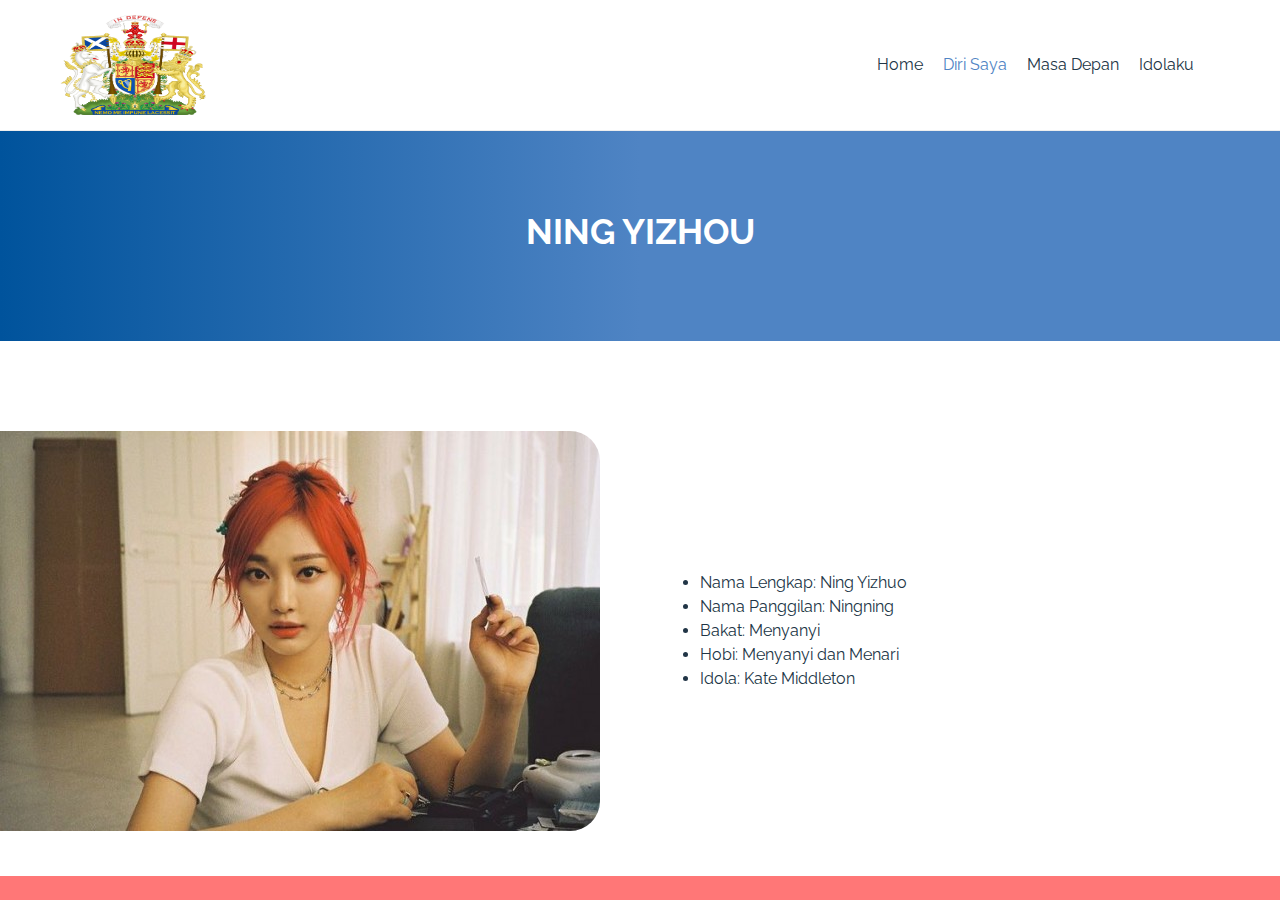
==== dirisaya.html @ f2fcc7c2 "Add files via upload" ====
<!DOCTYPE html>
<html lang="en">
    <head>
        <meta charset="utf-8">
        <title>Website Profile</title>
        <meta content="width=device-width, initial-scale=1.0" name="viewport">
        <meta content="Bootstrap Agency Template" name="keywords">
        <meta content="Bootstrap Agency Template" name="description">

        <!-- Google Font -->
        <link href="https://fonts.googleapis.com/css2?family=Raleway:wght@100;200;300;400;500;600;700;800;900&display=swap" rel="stylesheet"> 
        
        <!-- CSS Libraries -->
        <link href="https://stackpath.bootstrapcdn.com/bootstrap/4.4.1/css/bootstrap.min.css" rel="stylesheet">
        <link href="https://cdnjs.cloudflare.com/ajax/libs/font-awesome/5.10.0/css/all.min.css" rel="stylesheet">
        <link href="lib/slick/slick.css" rel="stylesheet">
        <link href="libs/slick/slick-theme.css" rel="stylesheet">
        <link href="lib/lightbox/css/lightbox.min.css" rel="stylesheet">

        <!-- Template Stylesheet -->
        <link href="css/style.css" rel="stylesheet">
    </head>

    <body>
        <div class="wrapper">
            <!-- Header Start -->
            <div class="header">
                <div class="container-fluid">
                    <div class="row align-items-center">
                        <div class="col-lg-2">
                            <div class="brand">
                                <a href="index.html">
                                    <img src="img/logo.png" alt="Logo">
                                </a>
                            </div>
                        </div>
                        <div class="col-lg-10">
                            <div class="navbar navbar-expand-lg bg-light navbar-light">
                                <a href="#" class="navbar-brand">MENU</a>
                                <button type="button" class="navbar-toggler" data-toggle="collapse" data-target="#navbarCollapse">
                                    <span class="navbar-toggler-icon"></span>
                                </button>

                                <div class="collapse navbar-collapse justify-content-between" id="navbarCollapse">
                                    <div class="navbar-nav ml-auto">
                                        <a href="index.html" class="nav-item nav-link">Home</a>
                                        <a href="dirisaya.html" class="nav-item nav-link active">Diri Saya</a>
                                        <a href="masadepan.html" class="nav-item nav-link">Masa Depan</a>
                                        <a href="idolaku.html" class="nav-item nav-link">Idolaku</a>
                                    </div>
                                </div>
                            </div>
                        </div>
                    </div>
                </div>
            </div>
            <!-- Header End -->


            <!-- Page Header Start -->
            <div class="page-header">
                <div class="container">
                    <div class="row">
                        <div class="col-12">
                            <h2>Ning Yizhou</h2>
                        </div>
                    </div>
                </div>
            </div>
            <!-- Page Header End -->


            <!-- Diri Saya Start -->
            <div class="about">
                <div class="container-fluid">
                    <div class="row align-items-center">
                        <div class="col-md-6">
                            <img src="img/Ningning.jpg" alt="Image">
                        </div>
                        <div class="col-md-6">
                            <li>Nama Lengkap: Ning Yizhuo</li>
	                        <li>Nama Panggilan: Ningning</li>
	                        <li>Bakat: Menyanyi</li>
	                        <li>Hobi: Menyanyi dan Menari</li>
	                        <li>Idola: Kate Middleton</li>
                        </div>
                    </div>
                </div>
            </div>
            <!-- Diri Saya End -->
    </body>
</html>
---- css/style.css ----
/*******************************/
/********* General CSS *********/
/*******************************/
body {
    color: #213546;
    background: #FF7777;
    font-family: 'Raleway', sans-serif;
}

a {
    color: #4F84C4;
    transition: .3s;
}

a:hover,
a:active,
a:focus {
    color: #00539C;
    outline: none;
    text-decoration: none;
}

.btn:focus {
    box-shadow: none;
}

.wrapper {
    position: relative;
    width: 100%;
    max-width: 1366px;
    margin: 0 auto;
    background: #ffffff;
}

.container {
    max-width: 1050px;
}


/*******************************/
/********** Header CSS *********/
/*******************************/
.header {
    position: relative;
    width: 100%;
    padding: 15px 0;
    border-bottom: 1px solid #eeeeee;
}

@media (min-width: 1200px) {
    .header .container-fluid {
        padding-left: 60px;
        padding-right: 60px;
    }
}

.header .brand {
    position: relative;
}

.header .brand img {
    width: 100%;
    max-width: 150px;
    height: 100%;
    max-height: 100px;
}

.header .topbar {
    position: relative;
    text-align: right;
}

.header .topbar .topbar-col {
    display: inline-block;
    padding: 0 15px;
    margin-bottom: 15px;
}

.header .topbar-col a {
    color: #213546;
    font-size: 13px;
}

.header .topbar-col a i {
    margin-right: 10px;
    color: #4F84C4;
}

.header .topbar-social {
    position: relative;
}

.header .topbar-social a {
    display: inline-block;
}

.header .topbar-social a i {
    margin-right: 10px;
    font-size: 18px;
    color: #bbbbbb;
}

.header .topbar-social a:last-child i {
    margin: 0;
}

.header .topbar-social a:hover i {
    color: #4F84C4;
}

.header .dropdown-menu {
    margin-top: 0;
    border: 0;
    border-radius: 0;
    background: #bbbbbb;
}

.header .dropdown-menu a.active {
    color: #4F84C4;
}

@media (min-width: 992px) {
    .header .navbar {
        background: #ffffff !important;
    }
    
    .header .navbar-brand {
        display: none;
    }
    
    .header .navbar-light a.nav-link {
        position: relative;
        padding: 8px 10px;
        color: #213546;
        font-size: 16px;
        z-index: 1;
    }
    
    .header .navbar-light a.nav-link:hover,
    .header .navbar-light a.nav-link.active {
        color: #4F84C4;
    }
}

@media (max-width: 992px) {
    .header .brand {
        text-align: center;
        margin-bottom: 15px;
    }
    
    .header .topbar {
        text-align: center;
        margin-bottom: 15px;
    }
    
    .header .topbar .topbar-col {
        margin: 0;
    }
    
    .header .topbar .topbar-social {
        margin-top: 5px;
    }
    
    .header .navbar {
        background: #ffffff !important;
        border: 1px solid #eeeeee;
        z-index: 1;
    }
    
    .header a.nav-link {
        padding: 5px 0;
    }
    
    .header .dropdown-menu {
        box-shadow: none;
    }
}

.header .navbar .btn {
    position: relative;
    margin-left: 15px;
    padding: 12px 25px 10px 25px;
    font-size: 13px;
    font-weight: 500;
    text-transform: uppercase;
    color: #ffffff;
    border: none;
    border-radius: 30px;
    background: linear-gradient(#4F84C4, #00539C);
    transition: .5s;
}

.header .navbar .btn:hover {
    background: linear-gradient(#00539C, #4F84C4);
}

.header .navbar .btn i {
    font-size: 16px;
    margin-right: 8px;
}

@media (max-width: 992px) {
    .header .navbar .btn {
        margin: 15px 0 10px 0;
    }
}


/*******************************/
/******* Page Header CSS *******/
/*******************************/
.page-header {
    position: relative;
    margin-bottom: 45px;
    padding: 80px 0;
    text-align: center;
    background: linear-gradient(to right, #00539C, #4F84C4 50%);
}

.page-header h2 {
    color: #ffffff;
    font-size: 35px;
    font-weight: 700;
    text-transform: uppercase;
}

.page-header a {
    position: relative;
    padding: 0 12px;
    font-size: 16px;
    font-weight: 400;
    color: #ffffff;
}

.page-header a::after {
    position: absolute;
    content: "";
    width: 7px;
    height: 7px;
    top: 6.5px;
    right: -6px;
    border-radius: 7px;
    background: #ffffff;
}

.page-header a:last-child::after {
    display: none;
}


/*******************************/
/*********** Hero CSS **********/
/*******************************/
.hero {
    position: relative;
    width: 100%;
    padding: 45px 0;
}

@media (min-width: 768px) {
    .hero {
        padding: 45px 60px;
    }
}

.hero h2 {
    margin: 0;
    font-size: 45px;
    font-weight: 800;
}

.hero p {
    margin: 10px 0 20px 0;
    font-size: 18px;
    font-weight: 500;
}

.hero img {
    max-width: 100%;
    max-height: 600px;
}

@media (max-width: 767.98px) {
    .hero img {
        margin-top: 30px;
    }
}


/*******************************/
/******* Section Header ********/
/*******************************/
.section-header {
    position: relative;
    width: 100%;
    max-width: 550px;
    text-align: center;
    margin: 0 auto;
    margin-bottom: 60px;
    padding-bottom: 15px;
}

.section-header::after {
    position: absolute;
    content: "";
    width: 60px;
    height: 3px;
    left: calc(50% - 30px);
    bottom: 0;
    background: linear-gradient(to left, #4F84C4, #00539C, #4F84C4);
    border-radius: 100%;
}

.section-header h2 {
    font-size: 30px;
    font-weight: 700;
    text-transform: uppercase;
}

.section-header p {
    margin: 0;
    font-size: 16px;
    font-weight: 400;
    line-height: 24px;
}


/*******************************/
/********** About CSS **********/
/*******************************/
.about {
    position: relative;
    width: 100%;
    padding: 45px 0;
}

@media (min-width: 768px) {
    .about .container-fluid {
        padding: 0;
    }
    
    .about .row {
        margin: 0;
    }
    
    .about .col-md-6:first-child {
        padding: 0;
    }
    
    .about .col-md-6:last-child {
        padding: 0 60px;
    }
}

.about p {
    color: #213546;
    font-size: 16px;
    margin-bottom: 30px;
}

.about img {
    max-width: 100%;
    border-radius: 0 30px 30px 0;
}

@media(max-width: 767.98px) {
    .about img {
        margin-bottom: 30px;
        border-radius: 30px 30px 0 0;
    }
}


/*******************************/
/******* Single Page CSS *******/
/*******************************/
.single {
    position: relative;
    width: 100%;
    padding: 45px 0 65px 0;
}

.single h2.section-title {
    position: relative;
    font-size: 30px;
    font-weight: 700;
    text-transform: uppercase;
    margin-bottom: 45px;
    padding-bottom: 15px;
}

.single h2.section-title::after {
    position: absolute;
    content: "";
    width: 60px;
    height: 3px;
    bottom: 0;
    left: 0;
    background: linear-gradient(to left, #4F84C4, #00539C, #4F84C4);
    border-radius: 0 100% 100% 0; 
}

.single h3 {
    font-size: 22px;
    font-weight: 600;
    margin-bottom: 25px;
}

.single p {
    font-size: 18px;
    font-weight: 400;
    margin-bottom: 25px;
}



/* Slide Show Start*/
* {box-sizing:border-box}

/* Slideshow container */
.slideshow-container {
  max-width: 1000px;
  position: relative;
  margin: auto;
}

/* Hide the images by default */
.mySlides {
  display: none;
}

/* Next & previous buttons */
.prev, .next {
  cursor: pointer;
  position: absolute;
  top: 50%;
  width: auto;
  margin-top: -22px;
  padding: 16px;
  color: white;
  font-weight: bold;
  font-size: 18px;
  transition: 0.6s ease;
  border-radius: 0 3px 3px 0;
  user-select: none;
}

/* Position the "next button" to the right */
.next {
  right: 0;
  border-radius: 3px 0 0 3px;
}

/* On hover, add a black background color with a little bit see-through */
.prev:hover, .next:hover {
  background-color: rgba(0,0,0,0.8);
}

/* Caption text */
.text {
  color: #f2f2f2;
  font-size: 15px;
  padding: 8px 12px;
  position: absolute;
  bottom: 8px;
  width: 100%;
  text-align: center;
}

/* Number text (1/3 etc) */
.numbertext {
  color: #f2f2f2;
  font-size: 12px;
  padding: 8px 12px;
  position: absolute;
  top: 0;
}

/* The dots/bullets/indicators */
.dot {
  cursor: pointer;
  height: 15px;
  width: 15px;
  margin: 0 2px;
  background-color: #bbb;
  border-radius: 50%;
  display: inline-block;
  transition: background-color 0.6s ease;
}

.dot:hover {
  background-color: #717171;
}

/* Fading animation */
.fade {
  animation-name: fade;
  animation-duration: 1.5s;
}

@keyframes fade {
  from {opacity: .4}
  to {opacity: 1}
}
/* Slide Show Start*/
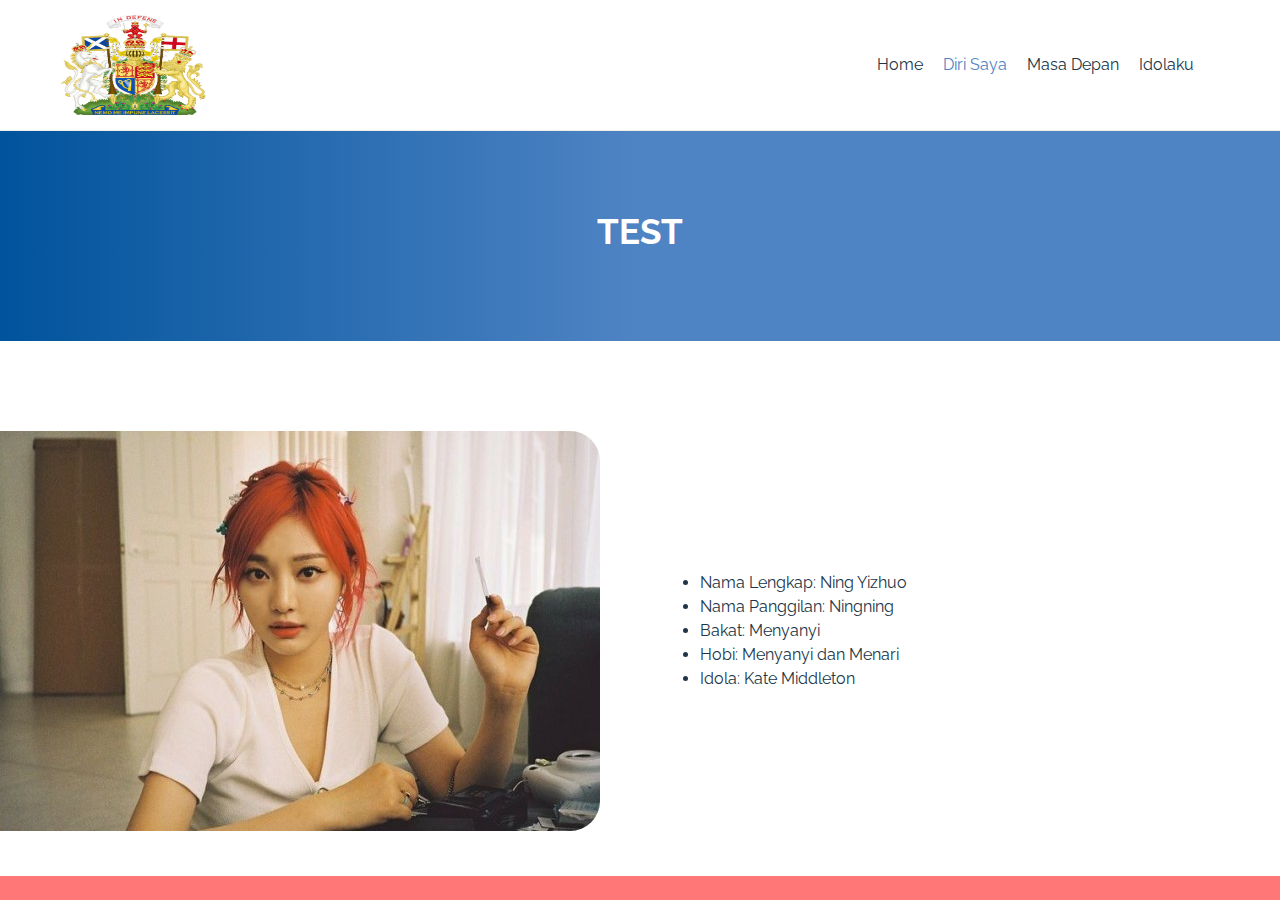
==== commit cbf16b8b: "ubah h2" ====
--- a/dirisaya.html
+++ b/dirisaya.html
@@ -62,7 +62,7 @@
                 <div class="container">
                     <div class="row">
                         <div class="col-12">
-                            <h2>Ning Yizhou</h2>
+                            <h2>TEST</h2>
                         </div>
                     </div>
                 </div>
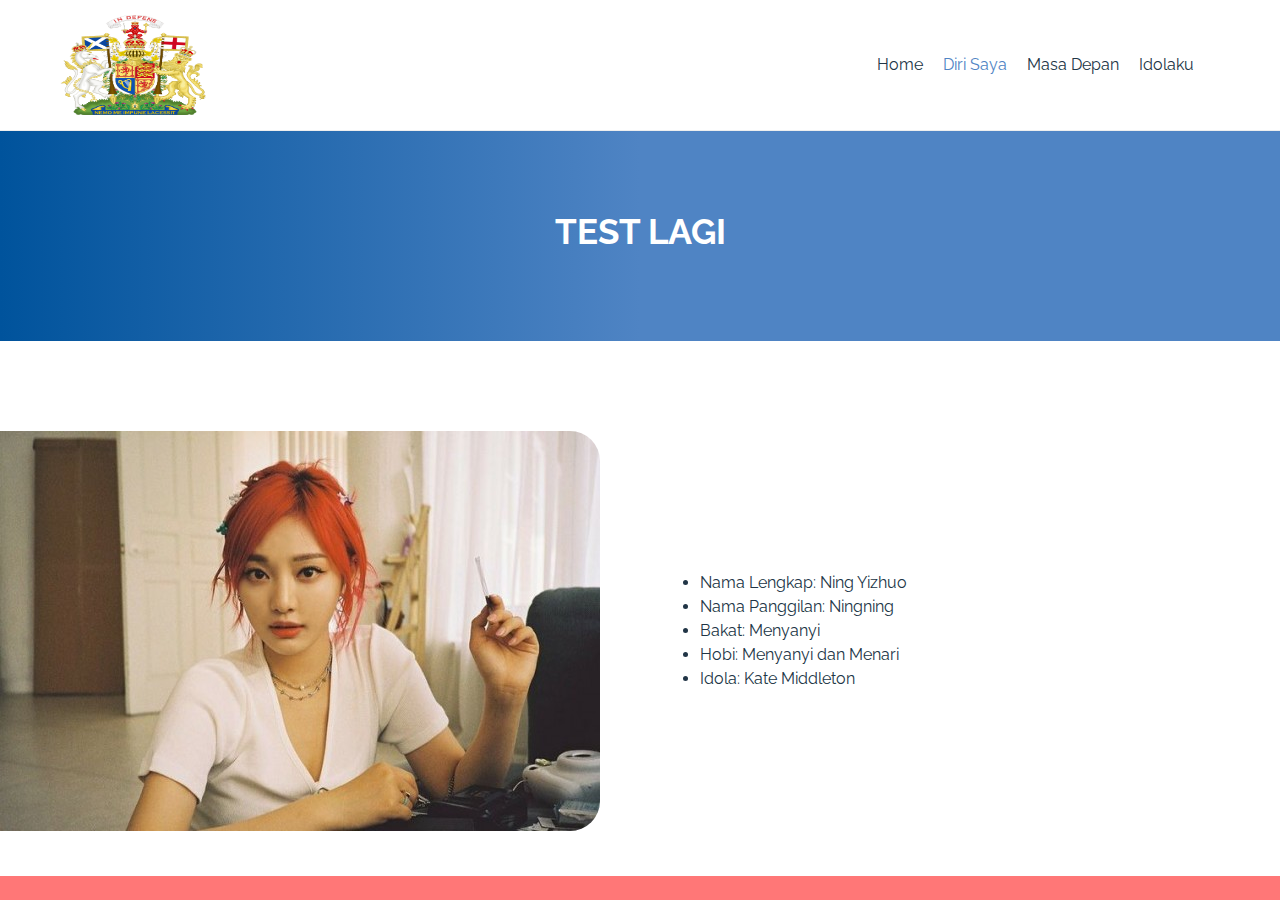
==== commit ee46b2f2: "test" ====
--- a/dirisaya.html
+++ b/dirisaya.html
@@ -62,7 +62,7 @@
                 <div class="container">
                     <div class="row">
                         <div class="col-12">
-                            <h2>TEST</h2>
+                            <h2>TEST lagi</h2>
                         </div>
                     </div>
                 </div>
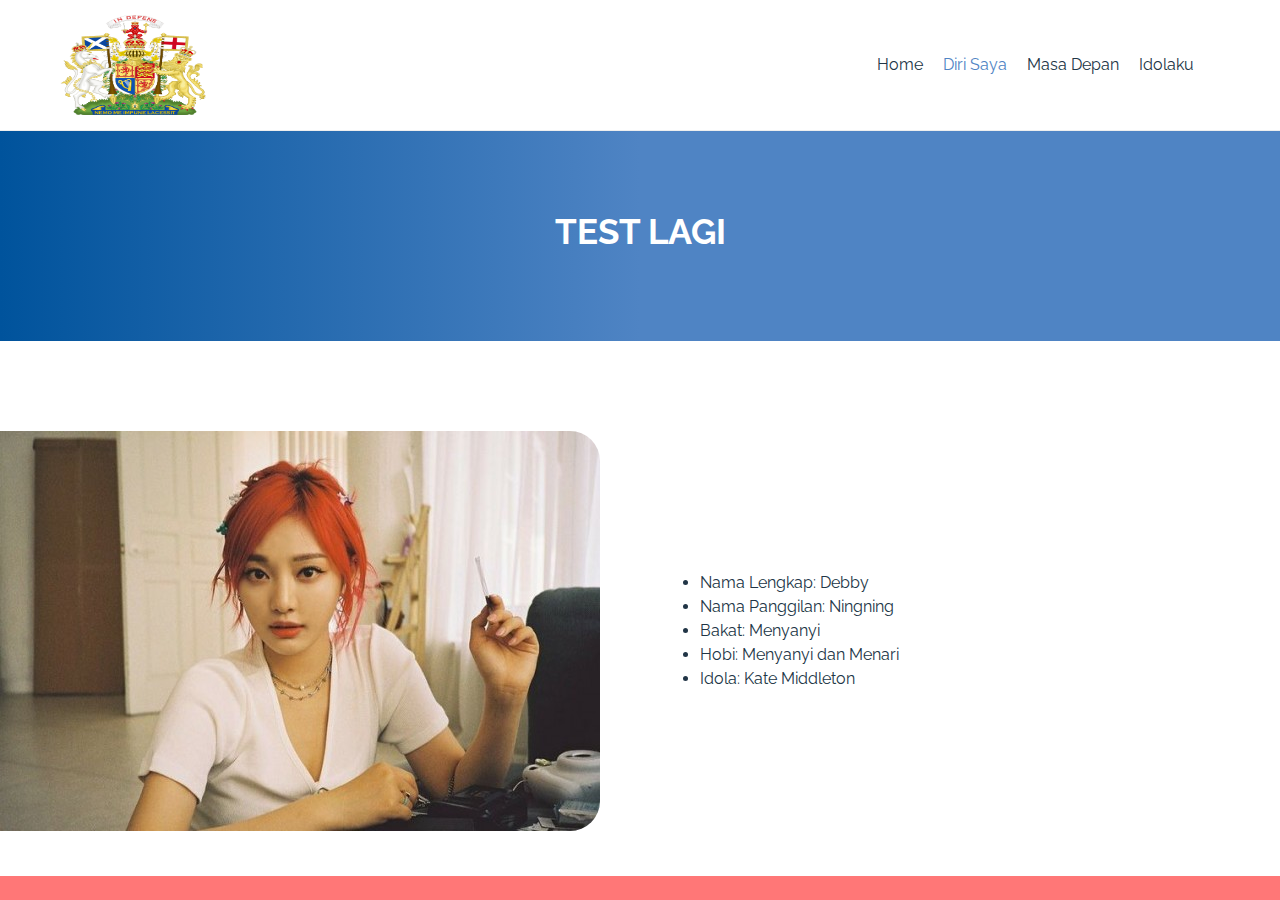
==== commit e038b945: "ubah Nama Lengkap" ====
--- a/dirisaya.html
+++ b/dirisaya.html
@@ -78,7 +78,7 @@
                             <img src="img/Ningning.jpg" alt="Image">
                         </div>
                         <div class="col-md-6">
-                            <li>Nama Lengkap: Ning Yizhuo</li>
+                            <li>Nama Lengkap: Debby</li>
 	                        <li>Nama Panggilan: Ningning</li>
 	                        <li>Bakat: Menyanyi</li>
 	                        <li>Hobi: Menyanyi dan Menari</li>
